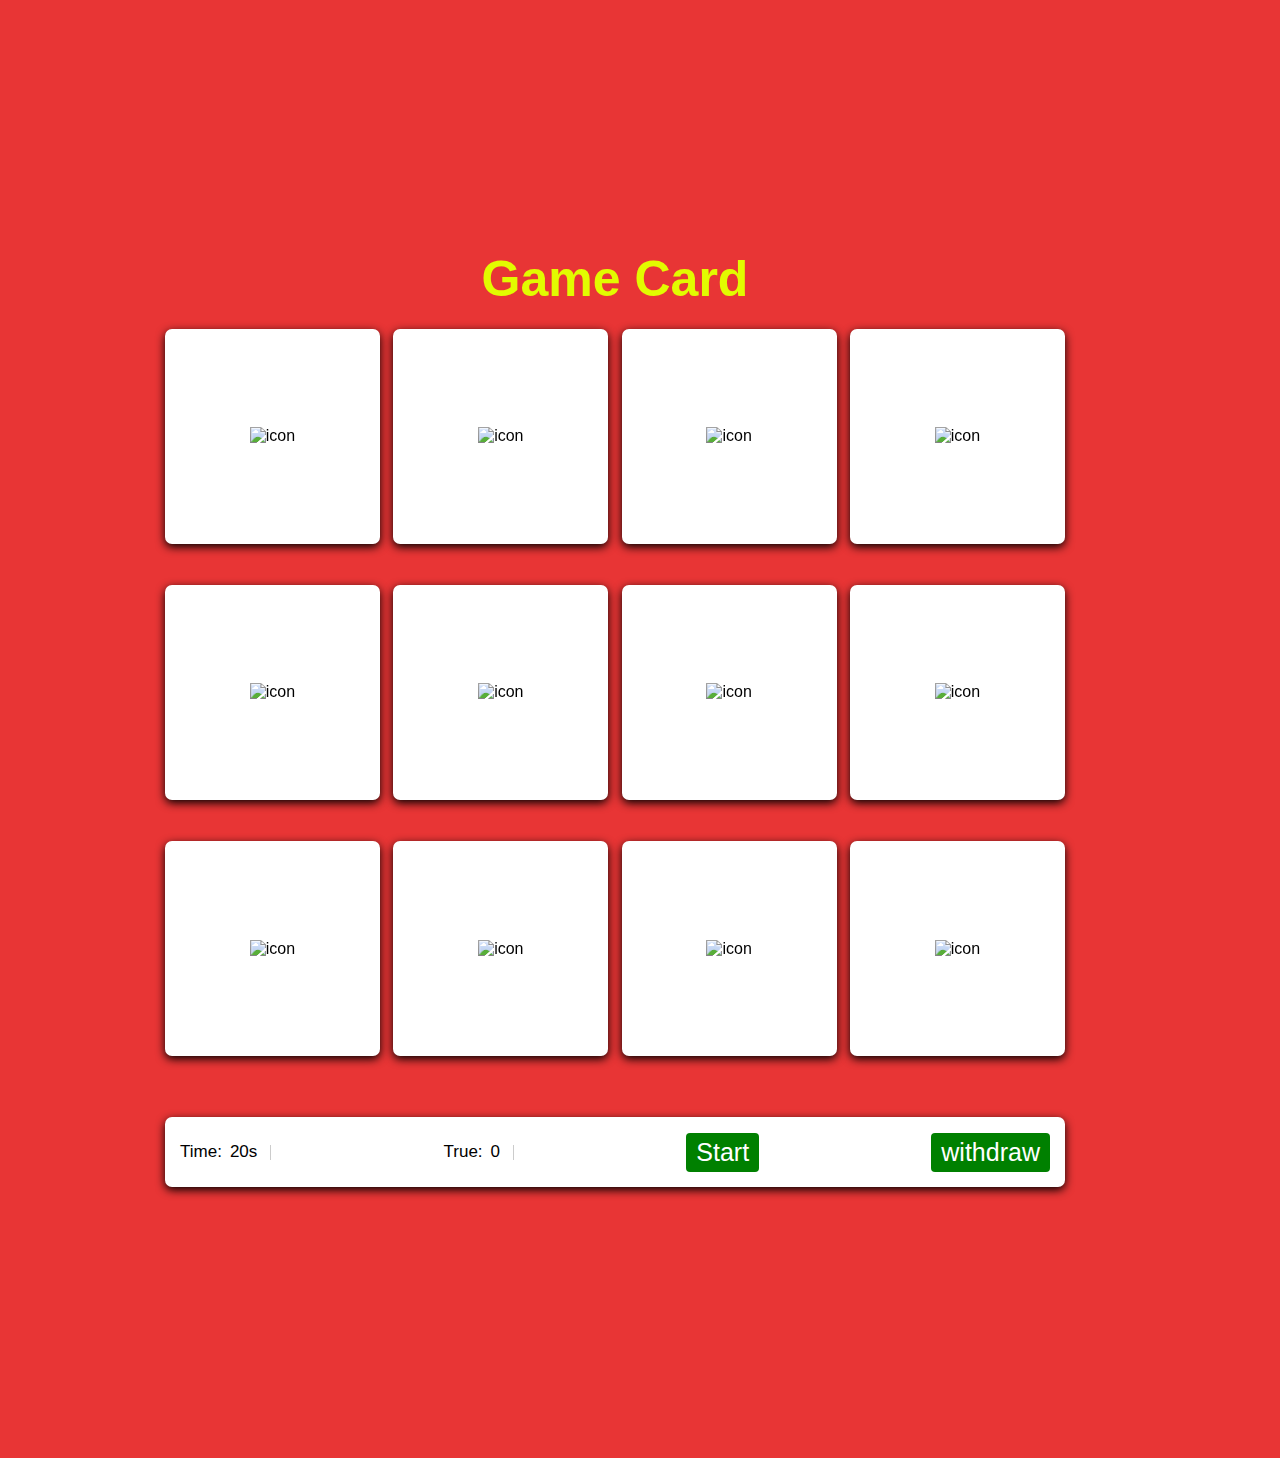
==== html/Card.html @ 09405cc9 "Merge pull request #7 from abdoulh/main" ====
<!DOCTYPE html>
<html lang="en" >
  <head>
    <meta charset="utf-8">  
    <title>Abdou Game </title>
    <link rel="stylesheet" href="/css/Card.css">
    <meta name="viewport" content="width=device-width, initial-scale=1.0">
  </head>

  <body>
    <div class="wrapper">
        <h1> Game Card</h1>
      <ul class="cards">
        <li class="card">
          <div class="view front-view">
            <img src="/image/CardImage/logo.jpg" alt="icon">
          </div>
          <div class="view back-view">
            <img src="/image/CardImage/1.png" alt="card-img">
          </div>
        </li>
        <li class="card">
          <div class="view front-view">
            <img src="/image/CardImage/logo.jpg" alt="icon">
          </div>
          <div class="view back-view">
            <img src="/image/CardImage/2.png" alt="card-img">
          </div>
        </li>
        <li class="card">
          <div class="view front-view">
            <img src="/image/CardImage/logo.jpg" alt="icon">
          </div>
          <div class="view back-view">
            <img src="/image/CardImage/3.jpg" alt="card-img">
          </div>
        </li>
        <li class="card">
          <div class="view front-view">
            <img src="/image/CardImage/logo.jpg" alt="icon">
          </div>
          <div class="view back-view">
            <img src="/image/CardImage/4.jpg" alt="card-img">
          </div>
        </li>
        <li class="card">
          <div class="view front-view">
            <img src="/image/CardImage/logo.jpg" alt="icon">
          </div>
          <div class="view back-view">
            <img src="/image/CardImage/5.jpg" alt="card-img">
          </div>
        </li>
        <li class="card">
          <div class="view front-view">
            <img src="/image/CardImage/logo.jpg" alt="icon">
          </div>
          <div class="view back-view">
            <img src="/image/CardImage/6.jpg" alt="card-img">
          </div>
        </li>
        <li class="card">
          <div class="view front-view">
            <img src="/image/CardImage/logo.jpg" alt="icon">
          </div>
          <div class="view back-view">
            <img src="/image/CardImage/5.jpg" alt="card-img">
          </div>
        </li>
        <li class="card">
          <div class="view front-view">
            <img src="/image/CardImage/logo.jpg" alt="icon">
          </div>
          <div class="view back-view">
            <img src="/image/CardImage/6.jpg" alt="card-img">
          </div>
        </li>
        <li class="card">
          <div class="view front-view">
            <img src="/image/CardImage/logo.jpg" alt="icon">
          </div>
          <div class="view back-view">
            <img src="/image/CardImage/1.png" alt="card-img">
          </div>
        </li>
        <li class="card">
          <div class="view front-view">
            <img src="/image/CardImage/logo.jpg" alt="icon">
          </div>
          <div class="view back-view">
            <img src="/image/CardImage/2.png" alt="card-img">
          </div>
        </li>
        <li class="card">
          <div class="view front-view">
            <img src="/image/CardImage/logo.jpg" alt="icon">
          </div>
          <div class="view back-view">
            <img src="/image/CardImage/3.jpg" alt="card-img">
          </div>
        </li>
        <li class="card">
          <div class="view front-view">
            <img src="/image/CardImage/logo.jpg" alt="icon">
          </div>
          <div class="view back-view">
            <img src="/image/CardImage/4.jpg" alt="card-img">
          </div>
        </li>
        <div class="details">
          <p class="time">Time: <span><b>20</b>s</span></p>
          <p class="True">True: <span><b>0</b></span></p>
          <button id="Start">Start</button>
          <button id="withdraw">withdraw</button>
        </div>
      </ul>
    </div>

    <script src="/js/Card.js.js"></script>
    
  </body>
</html>
---- css/Card.css ----
*{
  margin: 0;
  padding: 0;
  box-sizing: border-box;
  font-family: 'Poppins', sans-serif;
}
h1{
  text-align: center;
  color: #e2fb00;
  font-size: 50px;
}
p{
  font-size: 20px;
}
body{
  display: flex;
  align-items: center;
  justify-content: center;
  min-height: 931px;
  background: #6563ff;
}

.wrapper{
  padding: 250px 500px;
  margin-right: 50px;
  background: #e83535;
  border-radius: 10px;
  box-shadow: 0 10px 30px black;
 
}
.cards, .card, .view, .details, p{
  display: flex;
  align-items: center;
  justify-content: center;
}
.cards{
  height: 350px;
  width: 350px;
  flex-wrap: wrap;
  justify-content: space-between;
}
.cards .card{
  cursor: pointer;
  position: relative;
  perspective: 100px;
  transform-style: preserve-3d;
  height: calc(100% / 4 - 10px);
  width: calc(100% / 4 - 10px);
  
}
.card.shake{
  animation: shake 0.35s ease-in-out;
}
.cards .card .view{
  width: 100%;
  height: 100%;
  pointer-events: none;
  position: absolute;
  background: #fff;
  border-radius: 7px;
  backface-visibility: hidden;
  transition: transform 0.25s linear;
  box-shadow: 0 3px 10px black;
}
.card .front-view img{
  max-width: 17px;
}
.card .back-view{
  transform: rotateY(-180deg); /* rotateY() a transformation that rotates an element around axis vertical without deforming */
}
.card .back-view img{
  max-width: 40px;
}
.card.true .front-view{
  transform: rotateY(180deg);
}
.card.true .back-view{
  transform: rotateY(0);
}

.details{
  width: 100%;
  margin-top: 15px;
  padding: 0 20px;
  border-radius: 7px;
  background: #fff;
  height: calc(100% / 4 - 30px);
  justify-content: space-between;
  box-shadow: 0 3px 10px black;
}
.details p{
  font-size: 18px;
  height: 17px;
  padding-right: 18px;
  border-right: 1px solid #ccc;
}
.details p span{
  margin-left: 8px;
}
.details p b{
  font-weight: 500;
}
.details button{
  cursor: pointer;
  font-size: 14px;
  color: #6563ff;
  border-radius: 4px;
  padding: 4px 11px;
  background: #fff;
  border: 2px solid #6563ff;
  
}
.details button:hover{
  color: #fff;
  background: #f70000;
}

 
  .cards{
    height: 350px;
    width: 350px;
  }
  .card .front-view img{
    max-width: 200px;
  }
  .card .back-view img{
    max-width: 200px;
  }


  .cards{
    height: 900px;
    width: 900px;
  }
  .card .back-view img{
    max-width: 35px;
  }
  .details{
    margin-top: 20px;
    padding: 15px;
    height: calc(40% / 4 - 20px);  /* calc() for take specific angel or percentage number value*/ 
  }
  .details p{
    height: 15px;
    font-size: 17px;
    padding-right: 13px;
  }
  .details button{
    font-size: 25px;
    padding: 5px 10px;
    border: none;
    color: #fff;
    background: green;
  }
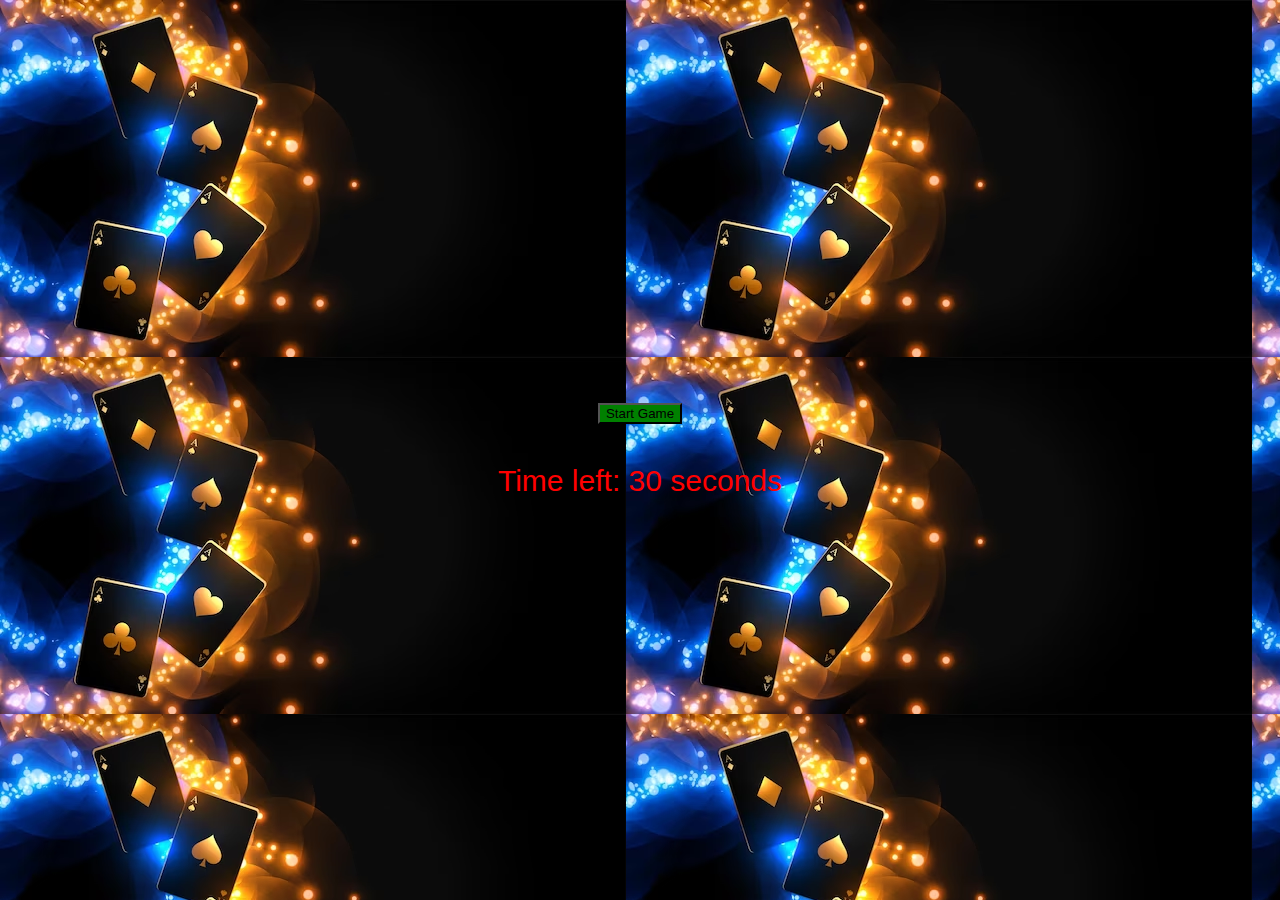
==== commit 3f96fa65: "Merge pull request #12 from abdoulh/main" ====
--- a/html/Card.html
+++ b/html/Card.html
@@ -1,122 +1,21 @@
 <!DOCTYPE html>
-<html lang="en" >
-  <head>
-    <meta charset="utf-8">  
-    <title>Abdou Game </title>
-    <link rel="stylesheet" href="/css/Card.css">
-    <meta name="viewport" content="width=device-width, initial-scale=1.0">
-  </head>
-
-  <body>
-    <div class="wrapper">
-        <h1> Game Card</h1>
-      <ul class="cards">
-        <li class="card">
-          <div class="view front-view">
-            <img src="/image/CardImage/logo.jpg" alt="icon">
-          </div>
-          <div class="view back-view">
-            <img src="/image/CardImage/1.png" alt="card-img">
-          </div>
-        </li>
-        <li class="card">
-          <div class="view front-view">
-            <img src="/image/CardImage/logo.jpg" alt="icon">
-          </div>
-          <div class="view back-view">
-            <img src="/image/CardImage/2.png" alt="card-img">
-          </div>
-        </li>
-        <li class="card">
-          <div class="view front-view">
-            <img src="/image/CardImage/logo.jpg" alt="icon">
-          </div>
-          <div class="view back-view">
-            <img src="/image/CardImage/3.jpg" alt="card-img">
-          </div>
-        </li>
-        <li class="card">
-          <div class="view front-view">
-            <img src="/image/CardImage/logo.jpg" alt="icon">
-          </div>
-          <div class="view back-view">
-            <img src="/image/CardImage/4.jpg" alt="card-img">
-          </div>
-        </li>
-        <li class="card">
-          <div class="view front-view">
-            <img src="/image/CardImage/logo.jpg" alt="icon">
-          </div>
-          <div class="view back-view">
-            <img src="/image/CardImage/5.jpg" alt="card-img">
-          </div>
-        </li>
-        <li class="card">
-          <div class="view front-view">
-            <img src="/image/CardImage/logo.jpg" alt="icon">
-          </div>
-          <div class="view back-view">
-            <img src="/image/CardImage/6.jpg" alt="card-img">
-          </div>
-        </li>
-        <li class="card">
-          <div class="view front-view">
-            <img src="/image/CardImage/logo.jpg" alt="icon">
-          </div>
-          <div class="view back-view">
-            <img src="/image/CardImage/5.jpg" alt="card-img">
-          </div>
-        </li>
-        <li class="card">
-          <div class="view front-view">
-            <img src="/image/CardImage/logo.jpg" alt="icon">
-          </div>
-          <div class="view back-view">
-            <img src="/image/CardImage/6.jpg" alt="card-img">
-          </div>
-        </li>
-        <li class="card">
-          <div class="view front-view">
-            <img src="/image/CardImage/logo.jpg" alt="icon">
-          </div>
-          <div class="view back-view">
-            <img src="/image/CardImage/1.png" alt="card-img">
-          </div>
-        </li>
-        <li class="card">
-          <div class="view front-view">
-            <img src="/image/CardImage/logo.jpg" alt="icon">
-          </div>
-          <div class="view back-view">
-            <img src="/image/CardImage/2.png" alt="card-img">
-          </div>
-        </li>
-        <li class="card">
-          <div class="view front-view">
-            <img src="/image/CardImage/logo.jpg" alt="icon">
-          </div>
-          <div class="view back-view">
-            <img src="/image/CardImage/3.jpg" alt="card-img">
-          </div>
-        </li>
-        <li class="card">
-          <div class="view front-view">
-            <img src="/image/CardImage/logo.jpg" alt="icon">
-          </div>
-          <div class="view back-view">
-            <img src="/image/CardImage/4.jpg" alt="card-img">
-          </div>
-        </li>
-        <div class="details">
-          <p class="time">Time: <span><b>20</b>s</span></p>
-          <p class="True">True: <span><b>0</b></span></p>
-          <button id="Start">Start</button>
-          <button id="withdraw">withdraw</button>
-        </div>
-      </ul>
-    </div>
-
-    <script src="/js/Card.js.js"></script>
-    
-  </body>
+<html lang="en">
+<head>
+  <meta charset="UTF-8">
+  <meta name="viewport" content="width=device-width, initial-scale=1.0">
+  <title>Memory Card Game</title>
+  <link rel="stylesheet" href="/css/Card.css">
+</head>
+<body>
+  <button id="startButton">Start Game</button>
+  <div class="memory-game">
+    <img class="BackImg">
+    <!-- Cards will be dynamically generated here -->
+  </div>
+  <div class="timer">
+    Time left: <span id="timer">30</span> seconds
+  </div>
+  <script src="https://code.jquery.com/jquery-3.6.0.min.js"></script>
+  <script src="/js/CardGame.js"></script>
+</body>
 </html>--- a/css/Card.css
+++ b/css/Card.css
@@ -1,155 +1,80 @@
-*{
-  margin: 0;
-  padding: 0;
-  box-sizing: border-box;
-  font-family: 'Poppins', sans-serif;
-}
-h1{
-  text-align: center;
-  color: #e2fb00;
-  font-size: 50px;
-}
-p{
-  font-size: 20px;
-}
-body{
+body {
   display: flex;
+  flex-direction: column;
   align-items: center;
   justify-content: center;
-  min-height: 931px;
-  background: #6563ff;
+  height: 100vh;
+  margin: 0;
+  background-image: url(/image/CardImage/homegame.avif);
+  font-family: Arial, sans-serif;
+}
+#imagefirst{
+  height: 200px;
+  width: 200px;
+  margin-top: 40px;
+}
+#startButton{
+  background-color: green;
 }
 
-.wrapper{
-  padding: 250px 500px;
-  margin-right: 50px;
-  background: #e83535;
-  border-radius: 10px;
-  box-shadow: 0 10px 30px black;
- 
+.memory-game {
+  display: grid;
+  grid-template-columns: repeat(4, 100px);
+  gap: 10px;
+  margin-top: 20px;
 }
-.cards, .card, .view, .details, p{
-  display: flex;
-  align-items: center;
-  justify-content: center;
-}
-.cards{
-  height: 350px;
-  width: 350px;
-  flex-wrap: wrap;
-  justify-content: space-between;
-}
-.cards .card{
+
+.card {
+  width: 100px;
+  height: 150px;
+  background-color: #262626;
+  border-radius: 5px;
   cursor: pointer;
   position: relative;
-  perspective: 100px;
+  perspective: 1000px;
   transform-style: preserve-3d;
-  height: calc(100% / 4 - 10px);
-  width: calc(100% / 4 - 10px);
+}
+
+.card-inner {
+  width: 100%;
+  height: 100%;
+  transform-style: preserve-3d;
+  transition: transform 0.3s ease-in-out;
+}
+
+.card-flipped .card-inner {
+  transform: rotateY(180deg);
+}
+
+.card-front,
+.card-back {
+  width: 100%;
+  height: 100%;
+  display: flex;
+  justify-content: center;
+  align-items: center;
+  position: absolute;
+  backface-visibility: hidden;
+}
+
+.card-front {
+  background-color: #fffcfb;
+  color: #fff;
+}
+
+.card-back {
+  background-color: #fffcfb;
+  transform: rotateY(180deg);
+}
+
+.timer {
+  margin-top: 20px;
+  font-size: 30px;
+  color: red;
+}
+
+.card-image{
+  max-width: 100px;
+  max-height: 100px;
   
 }
-.card.shake{
-  animation: shake 0.35s ease-in-out;
-}
-.cards .card .view{
-  width: 100%;
-  height: 100%;
-  pointer-events: none;
-  position: absolute;
-  background: #fff;
-  border-radius: 7px;
-  backface-visibility: hidden;
-  transition: transform 0.25s linear;
-  box-shadow: 0 3px 10px black;
-}
-.card .front-view img{
-  max-width: 17px;
-}
-.card .back-view{
-  transform: rotateY(-180deg); /* rotateY() a transformation that rotates an element around axis vertical without deforming */
-}
-.card .back-view img{
-  max-width: 40px;
-}
-.card.true .front-view{
-  transform: rotateY(180deg);
-}
-.card.true .back-view{
-  transform: rotateY(0);
-}
-
-.details{
-  width: 100%;
-  margin-top: 15px;
-  padding: 0 20px;
-  border-radius: 7px;
-  background: #fff;
-  height: calc(100% / 4 - 30px);
-  justify-content: space-between;
-  box-shadow: 0 3px 10px black;
-}
-.details p{
-  font-size: 18px;
-  height: 17px;
-  padding-right: 18px;
-  border-right: 1px solid #ccc;
-}
-.details p span{
-  margin-left: 8px;
-}
-.details p b{
-  font-weight: 500;
-}
-.details button{
-  cursor: pointer;
-  font-size: 14px;
-  color: #6563ff;
-  border-radius: 4px;
-  padding: 4px 11px;
-  background: #fff;
-  border: 2px solid #6563ff;
-  
-}
-.details button:hover{
-  color: #fff;
-  background: #f70000;
-}
-
- 
-  .cards{
-    height: 350px;
-    width: 350px;
-  }
-  .card .front-view img{
-    max-width: 200px;
-  }
-  .card .back-view img{
-    max-width: 200px;
-  }
-
-
-  .cards{
-    height: 900px;
-    width: 900px;
-  }
-  .card .back-view img{
-    max-width: 35px;
-  }
-  .details{
-    margin-top: 20px;
-    padding: 15px;
-    height: calc(40% / 4 - 20px);  /* calc() for take specific angel or percentage number value*/ 
-  }
-  .details p{
-    height: 15px;
-    font-size: 17px;
-    padding-right: 13px;
-  }
-  .details button{
-    font-size: 25px;
-    padding: 5px 10px;
-    border: none;
-    color: #fff;
-    background: green;
-  }
-
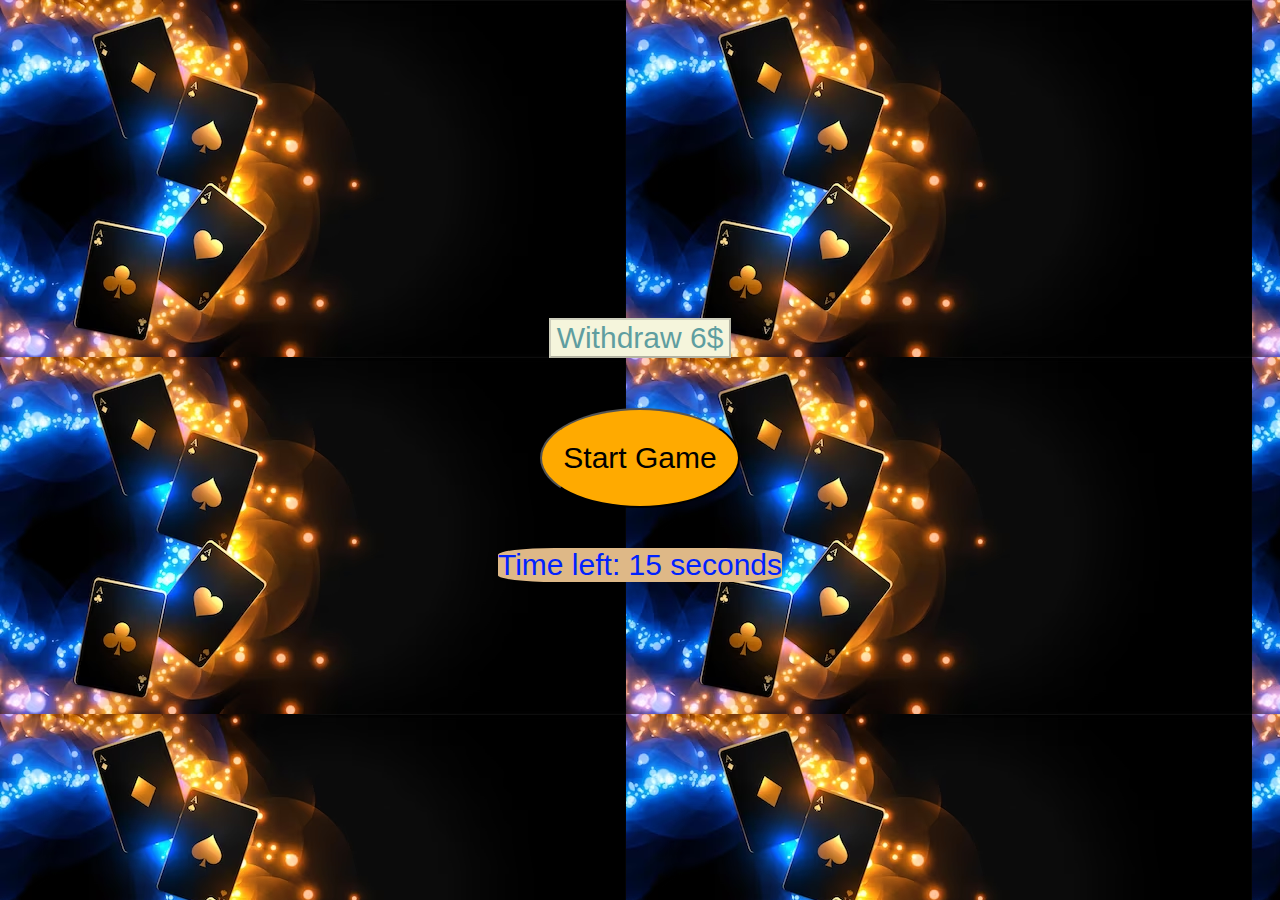
==== commit c2ee0fad: "Merge pull request #22 from abdoulh/main" ====
--- a/html/Card.html
+++ b/html/Card.html
@@ -1,21 +1,21 @@
-<!DOCTYPE html>
-<html lang="en">
-<head>
-  <meta charset="UTF-8">
-  <meta name="viewport" content="width=device-width, initial-scale=1.0">
-  <title>Memory Card Game</title>
-  <link rel="stylesheet" href="/css/Card.css">
-</head>
-<body>
-  <button id="startButton">Start Game</button>
-  <div class="memory-game">
-    <img class="BackImg">
-    <!-- Cards will be dynamically generated here -->
-  </div>
-  <div class="timer">
-    Time left: <span id="timer">30</span> seconds
-  </div>
-  <script src="https://code.jquery.com/jquery-3.6.0.min.js"></script>
-  <script src="/js/CardGame.js"></script>
-</body>
-</html>+  <!DOCTYPE html>
+  <html lang="en">
+  <head>
+    <meta charset="UTF-8">
+    <meta name="viewport" content="width=device-width, initial-scale=1.0">
+    <title>Memory Card Game</title>
+    <link rel="stylesheet" href="/css/Card.css">
+  </head>
+  <body>
+    <button id="withdrawButton" disabled>Withdraw 6$</button>
+    <button id="startButton">Start Game</button>
+    <div class="memory-game">
+      <img class="BackImg">
+    </div>
+    <div class="timer">
+      Time left: <span id="timer">15</span> seconds
+    </div>
+    <script src="https://code.jquery.com/jquery-3.6.0.min.js"></script>
+    <script src="/js/CardGame.js"></script>
+  </body>
+  </html>
--- a/css/Card.css
+++ b/css/Card.css
@@ -8,13 +8,23 @@
   background-image: url(/image/CardImage/homegame.avif);
   font-family: Arial, sans-serif;
 }
+#withdrawButton{
+  font-size: 30px;
+  margin-bottom: 50px;
+  color: cadetblue;
+  background-color: beige
+}
 #imagefirst{
   height: 200px;
   width: 200px;
   margin-top: 40px;
 }
 #startButton{
-  background-color: green;
+  background-color: rgb(255, 170, 0);
+  height: 100px;
+  width: 200px;
+  font-size: 30px;
+  border-radius: 50%;
 }
 
 .memory-game {
@@ -23,7 +33,9 @@
   gap: 10px;
   margin-top: 20px;
 }
-
+p{
+  background-color: #fffcfb;
+}
 .card {
   width: 100px;
   height: 150px;
@@ -70,7 +82,10 @@
 .timer {
   margin-top: 20px;
   font-size: 30px;
-  color: red;
+  color: rgb(0, 34, 255);
+  background-color: burlywood;
+  border-radius: 20%;
+  border-color: burlywood;
 }
 
 .card-image{
@@ -78,3 +93,4 @@
   max-height: 100px;
   
 }
+
